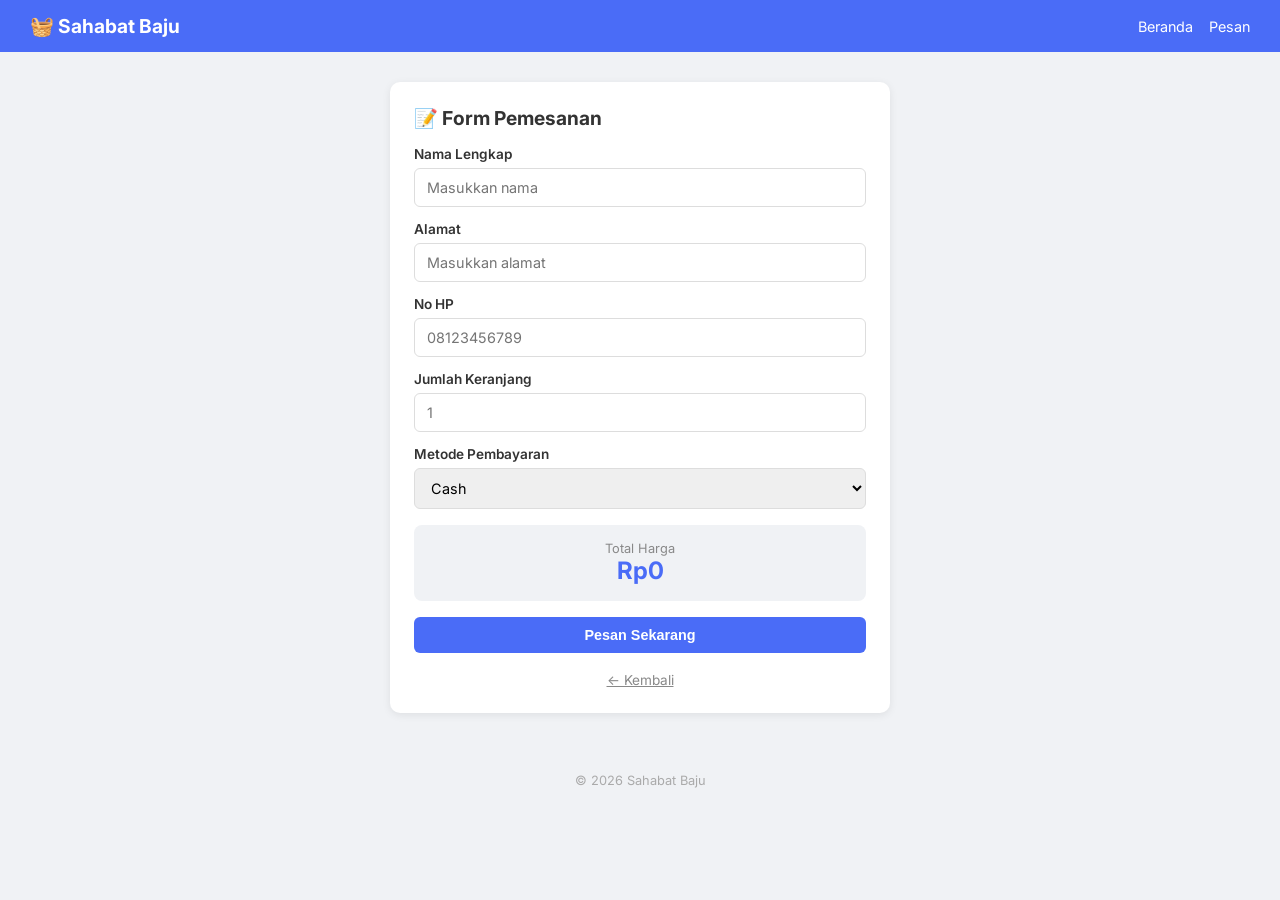
==== order.html @ f5a34f96 "first commit" ====
<!DOCTYPE html>
<html lang="id">

<head>
  <meta charset="UTF-8">
  <meta name="viewport" content="width=device-width, initial-scale=1.0">
  <title>Pesan — Sahabat Baju</title>
  <link rel="stylesheet" href="css/style.css">
</head>

<body>

  <nav class="navbar">
    <div class="logo">🧺 Sahabat Baju</div>
    <div class="nav-right">
      <a href="index.html">Beranda</a>
      <a href="order.html">Pesan</a>
    </div>
  </nav>

  <div class="container">
    <div class="card" style="max-width:500px; margin:30px auto;">
      <h2>📝 Form Pemesanan</h2>

      <form id="orderForm">
        <div class="form-group">
          <label>Nama Lengkap</label>
          <input type="text" id="nama" placeholder="Masukkan nama" required>
        </div>

        <div class="form-group">
          <label>Alamat</label>
          <input type="text" id="alamat" placeholder="Masukkan alamat" required>
        </div>

        <div class="form-group">
          <label>No HP</label>
          <input type="text" id="telp" placeholder="08123456789" required>
        </div>

        <div class="form-group">
          <label>Jumlah Keranjang</label>
          <input type="number" id="jumlah" placeholder="1" min="1" required>
        </div>

        <div class="form-group">
          <label>Metode Pembayaran</label>
          <select id="payment">
            <option value="Cash">Cash</option>
            <option value="Transfer">Transfer</option>
            <option value="E-Wallet">E-Wallet</option>
          </select>
        </div>

        <div class="price-box">
          <div class="label">Total Harga</div>
          <div class="amount" id="previewAmount">Rp0</div>
        </div>

        <button type="submit" class="btn btn-primary" style="width:100%;">Pesan Sekarang</button>
      </form>

      <p style="text-align:center; margin-top:16px;">
        <a href="index.html" style="color:#888; font-size:0.85rem;">← Kembali</a>
      </p>
    </div>
  </div>

  <div class="footer">&copy; 2026 Sahabat Baju</div>

  <script src="js/script.js"></script>
</body>

</html>
---- css/style.css ----
/* Google Font */
@import url('https://fonts.googleapis.com/css2?family=Inter:wght@400;600;700&display=swap');

/* Reset dasar */
* {
  margin: 0;
  padding: 0;
  box-sizing: border-box;
}

body {
  font-family: 'Inter', sans-serif;
  background: #f0f2f5;
  color: #333;
}

/* Navbar */
.navbar {
  display: flex;
  justify-content: space-between;
  align-items: center;
  padding: 14px 30px;
  background: #4a6cf7;
  color: white;
}

.navbar .logo {
  font-size: 1.2rem;
  font-weight: 700;
}

.navbar a {
  color: white;
  text-decoration: none;
  margin-left: 16px;
  font-size: 0.9rem;
}

.navbar a:hover {
  text-decoration: underline;
}

.nav-right {
  display: flex;
  align-items: center;
}

.current-time {
  font-size: 0.8rem;
  background: rgba(255, 255, 255, 0.2);
  padding: 4px 10px;
  border-radius: 6px;
  margin-right: 16px;
  white-space: nowrap;
}

/* Hero */
.hero {
  text-align: center;
  padding: 50px 20px;
  background: linear-gradient(135deg, #4a6cf7, #6a8bfc);
  color: white;
}

.hero h1 {
  font-size: 1.8rem;
  margin-bottom: 8px;
}

.hero p {
  font-size: 1rem;
  margin-bottom: 20px;
  opacity: 0.9;
}

/* Container */
.container {
  max-width: 900px;
  margin: 30px auto;
  padding: 0 20px;
}

/* Card */
.card {
  background: white;
  border-radius: 10px;
  padding: 24px;
  box-shadow: 0 2px 8px rgba(0, 0, 0, 0.08);
  margin-bottom: 20px;
}

.card h2 {
  font-size: 1.2rem;
  margin-bottom: 16px;
}

/* Button */
.btn {
  display: inline-block;
  padding: 10px 22px;
  border: none;
  border-radius: 6px;
  font-size: 0.9rem;
  font-weight: 600;
  cursor: pointer;
  text-decoration: none;
  transition: opacity 0.2s;
}

.btn:hover {
  opacity: 0.85;
}

.btn-primary {
  background: #4a6cf7;
  color: white;
}

.btn-danger {
  background: #e74c3c;
  color: white;
}

.btn-success {
  background: #27ae60;
  color: white;
}

.btn-sm {
  padding: 6px 12px;
  font-size: 0.8rem;
}

/* Form */
.form-group {
  margin-bottom: 14px;
}

.form-group label {
  display: block;
  font-size: 0.85rem;
  font-weight: 600;
  margin-bottom: 6px;
}

.form-group input,
.form-group select {
  width: 100%;
  padding: 10px 12px;
  border: 1px solid #ddd;
  border-radius: 6px;
  font-size: 0.9rem;
  font-family: inherit;
}

.form-group input:focus,
.form-group select:focus {
  outline: none;
  border-color: #4a6cf7;
}

/* Price preview */
.price-box {
  background: #f0f2f5;
  border-radius: 8px;
  padding: 16px;
  text-align: center;
  margin: 16px 0;
}

.price-box .label {
  font-size: 0.8rem;
  color: #888;
}

.price-box .amount {
  font-size: 1.5rem;
  font-weight: 700;
  color: #4a6cf7;
}

/* Table */
table {
  width: 100%;
  border-collapse: collapse;
}

th,
td {
  padding: 10px 12px;
  text-align: left;
  font-size: 0.85rem;
}

th {
  background: #4a6cf7;
  color: white;
}

tr:nth-child(even) {
  background: #f8f9fb;
}

td {
  border-bottom: 1px solid #eee;
}

/* Badge */
.badge {
  display: inline-block;
  padding: 3px 10px;
  border-radius: 12px;
  font-size: 0.75rem;
  font-weight: 600;
}

.badge-cash {
  background: #e8f5e9;
  color: #27ae60;
}

.badge-transfer {
  background: #e8eaf6;
  color: #4a6cf7;
}

.badge-ewallet {
  background: #fff3e0;
  color: #f39c12;
}

/* Empty state */
.empty {
  text-align: center;
  padding: 40px;
  color: #aaa;
}

/* Payment page */
.payment-box {
  max-width: 420px;
  margin: 0 auto;
  text-align: center;
}

.payment-box img {
  width: 180px;
  margin: 16px 0;
}

.detail-row {
  display: flex;
  justify-content: space-between;
  padding: 8px 0;
  border-bottom: 1px solid #eee;
  font-size: 0.9rem;
}

.detail-row:last-child {
  border-bottom: none;
  font-weight: 700;
  color: #4a6cf7;
}

/* Stats Grid */
.stats-grid {
  display: grid;
  grid-template-columns: repeat(4, 1fr);
  gap: 16px;
  margin-bottom: 20px;
}

.stat-card {
  background: white;
  border-radius: 10px;
  padding: 20px;
  box-shadow: 0 2px 8px rgba(0, 0, 0, 0.08);
  text-align: center;
}

.stat-card .stat-label {
  font-size: 0.78rem;
  color: #888;
  margin-bottom: 6px;
}

.stat-card .stat-value {
  font-size: 1.3rem;
  font-weight: 700;
  color: #4a6cf7;
}

/* Address Card */
.address-card {
  background: white;
  border-radius: 10px;
  padding: 28px;
  box-shadow: 0 2px 8px rgba(0, 0, 0, 0.08);
  text-align: center;
  margin-bottom: 20px;
  border-top: 3px solid #4a6cf7;
}

.address-card .address-icon {
  font-size: 2rem;
  margin-bottom: 8px;
}

.address-card h3 {
  font-size: 1.1rem;
  margin-bottom: 6px;
  color: #333;
}

.address-card p {
  color: #666;
  font-size: 0.9rem;
  line-height: 1.5;
}

.address-card .address-sub {
  font-size: 0.8rem;
  color: #aaa;
  margin-top: 8px;
}

/* Footer */
.footer {
  text-align: center;
  padding: 20px;
  color: #aaa;
  font-size: 0.8rem;
  margin-top: 40px;
}

/* Responsive */
@media (max-width: 600px) {
  .navbar {
    padding: 12px 16px;
  }

  .current-time {
    display: none;
  }

  .hero {
    padding: 35px 16px;
  }

  .hero h1 {
    font-size: 1.4rem;
  }

  .container {
    padding: 0 12px;
  }

  .card {
    padding: 16px;
  }

  table {
    font-size: 0.78rem;
  }

  th,
  td {
    padding: 8px 6px;
  }

  .stats-grid {
    grid-template-columns: repeat(2, 1fr);
    gap: 10px;
  }

  .stat-card {
    padding: 14px;
  }

  .stat-card .stat-value {
    font-size: 1.1rem;
  }
}
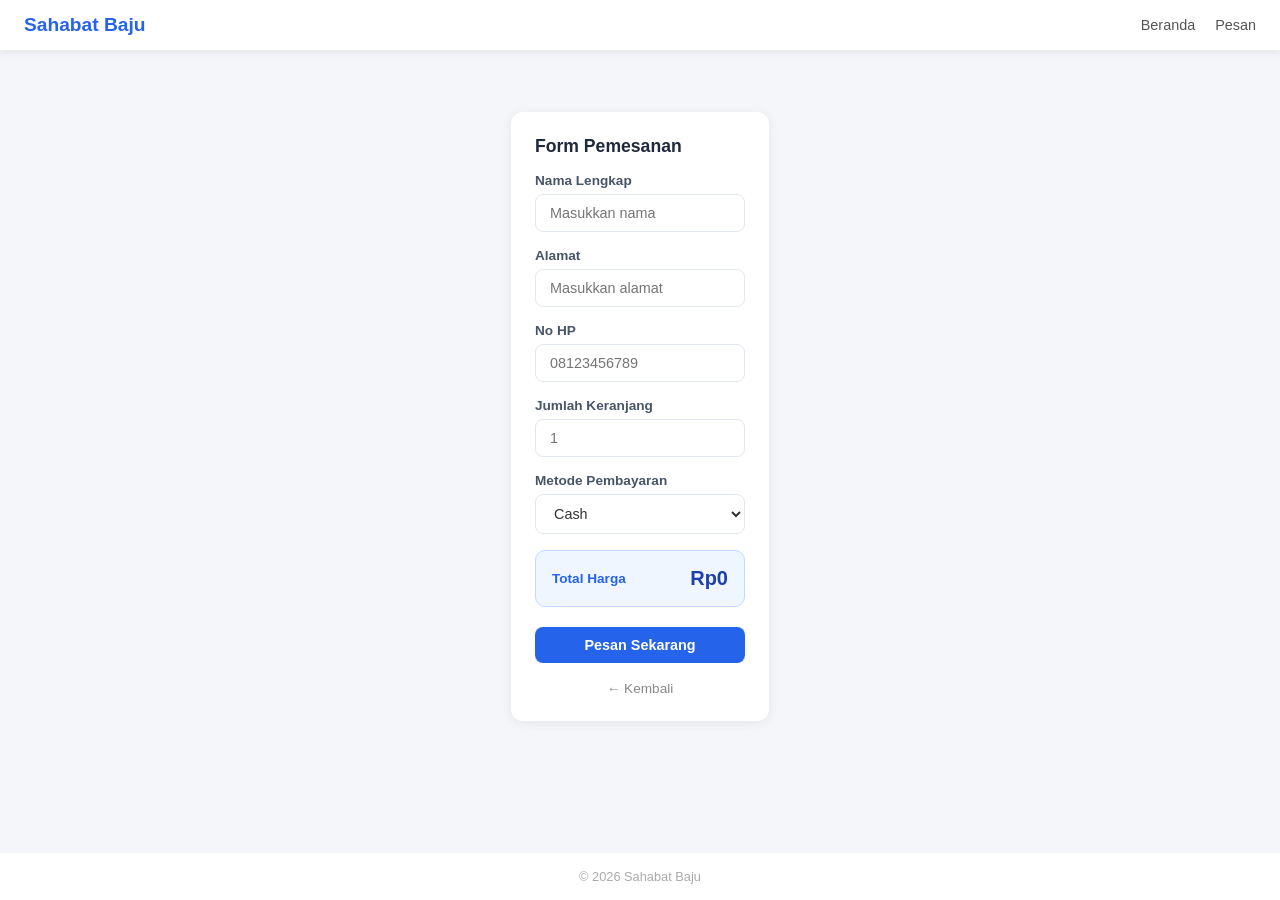
==== commit 200c7526: "Sahabat Laundry V1.1" ====
--- a/order.html
+++ b/order.html
@@ -11,7 +11,7 @@
 <body>
 
   <nav class="navbar">
-    <div class="logo">🧺 Sahabat Baju</div>
+    <div class="logo"><a href=index.html> Sahabat Baju</a></div>
     <div class="nav-right">
       <a href="index.html">Beranda</a>
       <a href="order.html">Pesan</a>
@@ -20,7 +20,7 @@
 
   <div class="container">
     <div class="card" style="max-width:500px; margin:30px auto;">
-      <h2>📝 Form Pemesanan</h2>
+      <h2>Form Pemesanan</h2>
 
       <form id="orderForm">
         <div class="form-group">
--- a/css/style.css
+++ b/css/style.css
@@ -1,383 +1,303 @@
-/* Google Font */
-@import url('https://fonts.googleapis.com/css2?family=Inter:wght@400;600;700&display=swap');
-
-/* Reset dasar */
-* {
-  margin: 0;
-  padding: 0;
-  box-sizing: border-box;
-}
+/* ===========================
+   SAHABAT BAJU — style.css
+   =========================== */
+
+/* Reset & Base */
+*, *::before, *::after { box-sizing: border-box; margin: 0; padding: 0; }
 
 body {
-  font-family: 'Inter', sans-serif;
-  background: #f0f2f5;
+  font-family: 'Segoe UI', sans-serif;
+  background: #f5f6fa;
   color: #333;
-}
-
-/* Navbar */
+  min-height: 100vh;
+  display: flex;
+  flex-direction: column;
+}
+
+a { text-decoration: none; color: inherit; }
+
+/* ===========================
+   NAVBAR
+   =========================== */
 .navbar {
   display: flex;
+  align-items: center;
   justify-content: space-between;
-  align-items: center;
-  padding: 14px 30px;
-  background: #4a6cf7;
-  color: white;
-}
-
-.navbar .logo {
+  background: #fff;
+  padding: 14px 24px;
+  box-shadow: 0 2px 8px rgba(0,0,0,.08);
+  position: sticky;
+  top: 0;
+  z-index: 100;
+}
+
+.logo {
   font-size: 1.2rem;
   font-weight: 700;
-}
-
-.navbar a {
-  color: white;
-  text-decoration: none;
-  margin-left: 16px;
+  color: #2563eb;
+}
+
+.nav-right {
+  display: flex;
+  gap: 20px;
+}
+
+.nav-right a {
   font-size: 0.9rem;
-}
-
-.navbar a:hover {
-  text-decoration: underline;
-}
-
-.nav-right {
-  display: flex;
-  align-items: center;
-}
-
-.current-time {
-  font-size: 0.8rem;
-  background: rgba(255, 255, 255, 0.2);
-  padding: 4px 10px;
-  border-radius: 6px;
-  margin-right: 16px;
-  white-space: nowrap;
-}
-
-/* Hero */
+  color: #555;
+  font-weight: 500;
+  transition: color .2s;
+}
+
+.nav-right a:hover { color: #2563eb; }
+
+/* ===========================
+   HERO
+   =========================== */
 .hero {
-  text-align: center;
-  padding: 50px 20px;
-  background: linear-gradient(135deg, #4a6cf7, #6a8bfc);
-  color: white;
+  background: linear-gradient(135deg, #2563eb 0%, #1e40af 100%);
+  color: #fff;
+  text-align: center;
+  padding: 64px 24px;
 }
 
 .hero h1 {
-  font-size: 1.8rem;
-  margin-bottom: 8px;
+  font-size: 2rem;
+  font-weight: 800;
+  margin-bottom: 10px;
 }
 
 .hero p {
-  font-size: 1rem;
-  margin-bottom: 20px;
-  opacity: 0.9;
-}
-
-/* Container */
-.container {
-  max-width: 900px;
-  margin: 30px auto;
-  padding: 0 20px;
-}
-
-/* Card */
-.card {
-  background: white;
-  border-radius: 10px;
-  padding: 24px;
-  box-shadow: 0 2px 8px rgba(0, 0, 0, 0.08);
-  margin-bottom: 20px;
-}
-
-.card h2 {
-  font-size: 1.2rem;
-  margin-bottom: 16px;
-}
-
-/* Button */
+  font-size: 1.1rem;
+  opacity: .85;
+  margin-bottom: 24px;
+}
+
+/* ===========================
+   BUTTONS
+   =========================== */
 .btn {
   display: inline-block;
   padding: 10px 22px;
-  border: none;
-  border-radius: 6px;
+  border-radius: 8px;
   font-size: 0.9rem;
   font-weight: 600;
   cursor: pointer;
-  text-decoration: none;
-  transition: opacity 0.2s;
-}
-
-.btn:hover {
-  opacity: 0.85;
-}
-
-.btn-primary {
-  background: #4a6cf7;
-  color: white;
-}
-
-.btn-danger {
-  background: #e74c3c;
-  color: white;
-}
-
-.btn-success {
-  background: #27ae60;
-  color: white;
-}
-
-.btn-sm {
-  padding: 6px 12px;
+  border: none;
+  transition: opacity .2s, transform .1s;
+}
+
+.btn:hover { opacity: .88; transform: translateY(-1px); }
+.btn:active { transform: translateY(0); }
+
+.btn-primary { background: #2563eb; color: #fff; }
+.btn-danger  { background: #ef4444; color: #fff; }
+.btn-success { background: #22c55e; color: #fff; }
+
+.btn-sm { padding: 7px 14px; font-size: 0.8rem; }
+
+/* ===========================
+   CONTAINER & CARD
+   =========================== */
+.container {
+  max-width: 960px;
+  margin: 0 auto;
+  padding: 32px 16px;
+  flex: 1;
+}
+
+.card {
+  background: #fff;
+  border-radius: 12px;
+  padding: 24px;
+  box-shadow: 0 2px 12px rgba(0,0,0,.07);
+  margin-bottom: 24px;
+}
+
+.card h2 {
+  font-size: 1.1rem;
+  font-weight: 700;
+  margin-bottom: 16px;
+  color: #1e293b;
+}
+
+/* ===========================
+   STATS GRID
+   =========================== */
+.stats-grid {
+  display: grid;
+  grid-template-columns: repeat(auto-fit, minmax(180px, 1fr));
+  gap: 16px;
+  margin-bottom: 24px;
+}
+
+.stat-card {
+  background: #fff;
+  border-radius: 12px;
+  padding: 20px;
+  box-shadow: 0 2px 12px rgba(0,0,0,.07);
+  text-align: center;
+}
+
+.stat-label {
   font-size: 0.8rem;
-}
-
-/* Form */
+  color: #888;
+  margin-bottom: 8px;
+}
+
+.stat-value {
+  font-size: 1.5rem;
+  font-weight: 800;
+  color: #2563eb;
+}
+
+/* ===========================
+   TABLE
+   =========================== */
+table {
+  width: 100%;
+  border-collapse: collapse;
+  font-size: 0.875rem;
+}
+
+thead th {
+  background: #f1f5f9;
+  padding: 10px 12px;
+  text-align: left;
+  font-weight: 600;
+  color: #475569;
+  white-space: nowrap;
+}
+
+tbody td {
+  padding: 10px 12px;
+  border-bottom: 1px solid #f1f5f9;
+  color: #334155;
+}
+
+tbody tr:last-child td { border-bottom: none; }
+tbody tr:hover { background: #f8fafc; }
+
+/* ===========================
+   ADDRESS CARD
+   =========================== */
+.address-card {
+  background: #fff;
+  border-radius: 12px;
+  padding: 24px;
+  box-shadow: 0 2px 12px rgba(0,0,0,.07);
+  text-align: center;
+  margin-bottom: 24px;
+}
+
+.address-icon { font-size: 2rem; margin-bottom: 8px; }
+
+.address-card h3 {
+  font-size: 1rem;
+  font-weight: 700;
+  margin-bottom: 6px;
+  color: #1e293b;
+}
+
+.address-card p { font-size: 0.875rem; color: #555; line-height: 1.6; }
+
+.address-sub { color: #94a3b8 !important; font-size: 0.8rem !important; margin-top: 4px; }
+
+/* ===========================
+   FORM
+   =========================== */
 .form-group {
-  margin-bottom: 14px;
+  margin-bottom: 16px;
 }
 
 .form-group label {
   display: block;
   font-size: 0.85rem;
   font-weight: 600;
+  color: #475569;
   margin-bottom: 6px;
 }
 
 .form-group input,
 .form-group select {
   width: 100%;
-  padding: 10px 12px;
-  border: 1px solid #ddd;
-  border-radius: 6px;
+  padding: 10px 14px;
+  border: 1px solid #e2e8f0;
+  border-radius: 8px;
   font-size: 0.9rem;
-  font-family: inherit;
+  outline: none;
+  transition: border-color .2s;
+  background: #fff;
+  color: #333;
 }
 
 .form-group input:focus,
-.form-group select:focus {
-  outline: none;
-  border-color: #4a6cf7;
-}
-
-/* Price preview */
+.form-group select:focus { border-color: #2563eb; }
+
+/* ===========================
+   PRICE BOX
+   =========================== */
 .price-box {
-  background: #f0f2f5;
-  border-radius: 8px;
+  background: #eff6ff;
+  border: 1px solid #bfdbfe;
+  border-radius: 10px;
   padding: 16px;
-  text-align: center;
-  margin: 16px 0;
+  display: flex;
+  justify-content: space-between;
+  align-items: center;
+  margin-bottom: 20px;
 }
 
 .price-box .label {
-  font-size: 0.8rem;
-  color: #888;
+  font-size: 0.85rem;
+  font-weight: 600;
+  color: #2563eb;
 }
 
 .price-box .amount {
-  font-size: 1.5rem;
-  font-weight: 700;
-  color: #4a6cf7;
-}
-
-/* Table */
-table {
-  width: 100%;
-  border-collapse: collapse;
-}
-
-th,
-td {
-  padding: 10px 12px;
-  text-align: left;
-  font-size: 0.85rem;
-}
-
-th {
-  background: #4a6cf7;
-  color: white;
-}
-
-tr:nth-child(even) {
-  background: #f8f9fb;
-}
-
-td {
-  border-bottom: 1px solid #eee;
-}
-
-/* Badge */
-.badge {
-  display: inline-block;
-  padding: 3px 10px;
-  border-radius: 12px;
-  font-size: 0.75rem;
-  font-weight: 600;
-}
-
-.badge-cash {
-  background: #e8f5e9;
-  color: #27ae60;
-}
-
-.badge-transfer {
-  background: #e8eaf6;
-  color: #4a6cf7;
-}
-
-.badge-ewallet {
-  background: #fff3e0;
-  color: #f39c12;
-}
-
-/* Empty state */
-.empty {
-  text-align: center;
-  padding: 40px;
-  color: #aaa;
-}
-
-/* Payment page */
+  font-size: 1.25rem;
+  font-weight: 800;
+  color: #1e40af;
+}
+
+/* ===========================
+   PAYMENT BOX
+   =========================== */
 .payment-box {
   max-width: 420px;
-  margin: 0 auto;
-  text-align: center;
-}
+  margin: 30px auto;
+  text-align: center;
+}
+
+.payment-box h2 { margin-bottom: 4px; }
 
 .payment-box img {
-  width: 180px;
-  margin: 16px 0;
+  border-radius: 8px;
+  border: 1px solid #e2e8f0;
 }
 
 .detail-row {
   display: flex;
   justify-content: space-between;
   padding: 8px 0;
-  border-bottom: 1px solid #eee;
-  font-size: 0.9rem;
-}
-
-.detail-row:last-child {
-  border-bottom: none;
-  font-weight: 700;
-  color: #4a6cf7;
-}
-
-/* Stats Grid */
-.stats-grid {
-  display: grid;
-  grid-template-columns: repeat(4, 1fr);
-  gap: 16px;
-  margin-bottom: 20px;
-}
-
-.stat-card {
-  background: white;
-  border-radius: 10px;
-  padding: 20px;
-  box-shadow: 0 2px 8px rgba(0, 0, 0, 0.08);
-  text-align: center;
-}
-
-.stat-card .stat-label {
-  font-size: 0.78rem;
-  color: #888;
-  margin-bottom: 6px;
-}
-
-.stat-card .stat-value {
-  font-size: 1.3rem;
-  font-weight: 700;
-  color: #4a6cf7;
-}
-
-/* Address Card */
-.address-card {
-  background: white;
-  border-radius: 10px;
-  padding: 28px;
-  box-shadow: 0 2px 8px rgba(0, 0, 0, 0.08);
-  text-align: center;
-  margin-bottom: 20px;
-  border-top: 3px solid #4a6cf7;
-}
-
-.address-card .address-icon {
-  font-size: 2rem;
-  margin-bottom: 8px;
-}
-
-.address-card h3 {
-  font-size: 1.1rem;
-  margin-bottom: 6px;
-  color: #333;
-}
-
-.address-card p {
-  color: #666;
-  font-size: 0.9rem;
-  line-height: 1.5;
-}
-
-.address-card .address-sub {
+  font-size: 0.875rem;
+  border-bottom: 1px solid #e8ecf0;
+  color: #475569;
+}
+
+.detail-row:last-child { border-bottom: none; }
+
+.detail-row span:last-child { font-weight: 700; color: #1e293b; }
+
+/* ===========================
+   FOOTER
+   =========================== */
+.footer {
+  text-align: center;
+  padding: 16px;
   font-size: 0.8rem;
   color: #aaa;
-  margin-top: 8px;
-}
-
-/* Footer */
-.footer {
-  text-align: center;
-  padding: 20px;
-  color: #aaa;
-  font-size: 0.8rem;
-  margin-top: 40px;
-}
-
-/* Responsive */
-@media (max-width: 600px) {
-  .navbar {
-    padding: 12px 16px;
-  }
-
-  .current-time {
-    display: none;
-  }
-
-  .hero {
-    padding: 35px 16px;
-  }
-
-  .hero h1 {
-    font-size: 1.4rem;
-  }
-
-  .container {
-    padding: 0 12px;
-  }
-
-  .card {
-    padding: 16px;
-  }
-
-  table {
-    font-size: 0.78rem;
-  }
-
-  th,
-  td {
-    padding: 8px 6px;
-  }
-
-  .stats-grid {
-    grid-template-columns: repeat(2, 1fr);
-    gap: 10px;
-  }
-
-  .stat-card {
-    padding: 14px;
-  }
-
-  .stat-card .stat-value {
-    font-size: 1.1rem;
-  }
+  background: #fff;
+  border-top: 1px solid #f1f5f9;
+  margin-top: auto;
 }
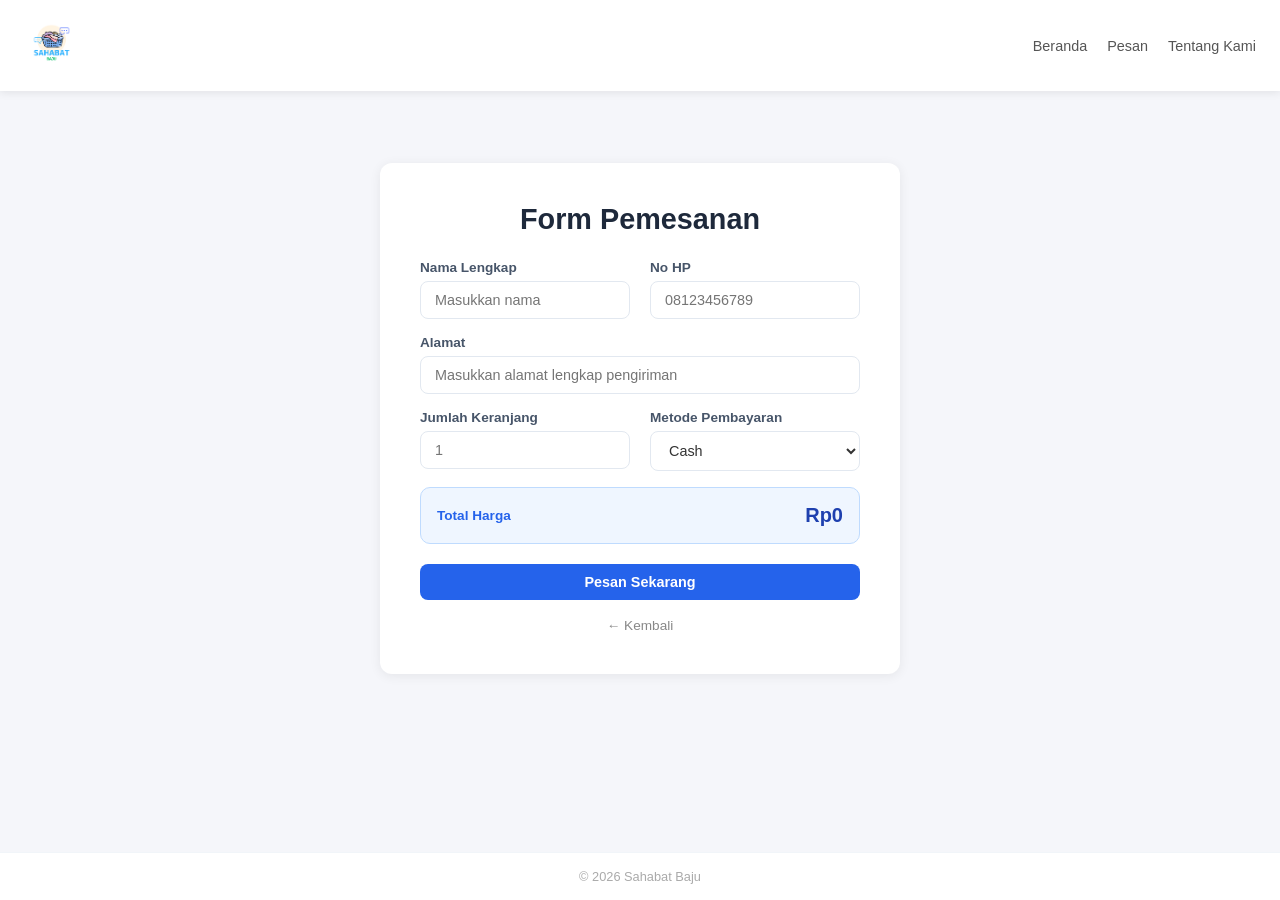
==== commit 1ecdba76: "Sahabat Baju V1.2" ====
--- a/order.html
+++ b/order.html
@@ -4,52 +4,59 @@
 <head>
   <meta charset="UTF-8">
   <meta name="viewport" content="width=device-width, initial-scale=1.0">
-  <title>Pesan — Sahabat Baju</title>
-  <link rel="stylesheet" href="css/style.css">
+  <title>Pesan — Sahabat Laundry</title>
+  <link rel="stylesheet" href="css/style.css?v=2.0">
 </head>
 
 <body>
 
   <nav class="navbar">
-    <div class="logo"><a href=index.html> Sahabat Baju</a></div>
+    <div class="logo">
+      <a href="index.html">
+        <img class="navbar-logo" src="assets/Hijau Oranye Minimalis Logo Toko Modern Maret.png" alt="Logo Sahabat Laundry">
+      </a>
+    </div>
     <div class="nav-right">
       <a href="index.html">Beranda</a>
       <a href="order.html">Pesan</a>
+      <a href="about.html">Tentang Kami</a>
     </div>
   </nav>
 
   <div class="container">
-    <div class="card" style="max-width:500px; margin:30px auto;">
-      <h2>Form Pemesanan</h2>
+    <div class="card" style="max-width:800px; margin:40px auto; padding:40px;">
+      <h2 style="text-align: center; font-size: 1.8rem; margin-bottom: 24px;">Form Pemesanan</h2>
 
       <form id="orderForm">
-        <div class="form-group">
-          <label>Nama Lengkap</label>
-          <input type="text" id="nama" placeholder="Masukkan nama" required>
-        </div>
+        <div class="order-form-grid" style="display: grid; grid-template-columns: 1fr 1fr; gap: 0 20px;">
+          <div class="form-group">
+            <label>Nama Lengkap</label>
+            <input type="text" id="nama" placeholder="Masukkan nama" required>
+          </div>
 
-        <div class="form-group">
-          <label>Alamat</label>
-          <input type="text" id="alamat" placeholder="Masukkan alamat" required>
-        </div>
+          <div class="form-group">
+            <label>No HP</label>
+            <input type="text" id="telp" placeholder="08123456789" required>
+          </div>
 
-        <div class="form-group">
-          <label>No HP</label>
-          <input type="text" id="telp" placeholder="08123456789" required>
-        </div>
+          <div class="form-group" style="grid-column: 1 / -1;">
+            <label>Alamat</label>
+            <input type="text" id="alamat" placeholder="Masukkan alamat lengkap pengiriman" required>
+          </div>
 
-        <div class="form-group">
-          <label>Jumlah Keranjang</label>
-          <input type="number" id="jumlah" placeholder="1" min="1" required>
-        </div>
+          <div class="form-group">
+            <label>Jumlah Keranjang</label>
+            <input type="number" id="jumlah" placeholder="1" min="1" required>
+          </div>
 
-        <div class="form-group">
-          <label>Metode Pembayaran</label>
-          <select id="payment">
-            <option value="Cash">Cash</option>
-            <option value="Transfer">Transfer</option>
-            <option value="E-Wallet">E-Wallet</option>
-          </select>
+          <div class="form-group">
+            <label>Metode Pembayaran</label>
+            <select id="payment">
+              <option value="Cash">Cash</option>
+              <option value="Transfer">Transfer</option>
+              <option value="E-Wallet">E-Wallet</option>
+            </select>
+          </div>
         </div>
 
         <div class="price-box">
--- a/css/style.css
+++ b/css/style.css
@@ -3,7 +3,11 @@
    =========================== */
 
 /* Reset & Base */
-*, *::before, *::after { box-sizing: border-box; margin: 0; padding: 0; }
+* {
+  box-sizing: border-box;
+  margin: 0;
+  padding: 0;
+}
 
 body {
   font-family: 'Segoe UI', sans-serif;
@@ -14,7 +18,10 @@
   flex-direction: column;
 }
 
-a { text-decoration: none; color: inherit; }
+a {
+  text-decoration: none;
+  color: inherit;
+}
 
 /* ===========================
    NAVBAR
@@ -24,17 +31,23 @@
   align-items: center;
   justify-content: space-between;
   background: #fff;
-  padding: 14px 24px;
-  box-shadow: 0 2px 8px rgba(0,0,0,.08);
+  padding: 16px 24px;
+  box-shadow: 0 2px 8px rgba(0, 0, 0, .08);
   position: sticky;
   top: 0;
   z-index: 100;
 }
 
 .logo {
-  font-size: 1.2rem;
-  font-weight: 700;
-  color: #2563eb;
+  display: flex;
+  align-items: center;
+}
+
+.navbar-logo {
+  height: 55px;
+  width: auto;
+  max-width: 100%;
+  object-fit: contain;
 }
 
 .nav-right {
@@ -49,13 +62,15 @@
   transition: color .2s;
 }
 
-.nav-right a:hover { color: #2563eb; }
+.nav-right a:hover {
+  color: #2563eb;
+}
 
 /* ===========================
    HERO
    =========================== */
 .hero {
-  background: linear-gradient(135deg, #2563eb 0%, #1e40af 100%);
+  background: linear-gradient(135deg, rgba(37, 99, 235, 0.85) 0%, rgba(30, 64, 175, 0.85) 100%), url('https://images.unsplash.com/photo-1545173168-9f1947eebb7f?ixlib=rb-4.0.3&auto=format&fit=crop&w=1920&q=80') center/cover;
   color: #fff;
   text-align: center;
   padding: 64px 24px;
@@ -87,14 +102,34 @@
   transition: opacity .2s, transform .1s;
 }
 
-.btn:hover { opacity: .88; transform: translateY(-1px); }
-.btn:active { transform: translateY(0); }
-
-.btn-primary { background: #2563eb; color: #fff; }
-.btn-danger  { background: #ef4444; color: #fff; }
-.btn-success { background: #22c55e; color: #fff; }
-
-.btn-sm { padding: 7px 14px; font-size: 0.8rem; }
+.btn:hover {
+  opacity: .88;
+  transform: translateY(-1px);
+}
+
+.btn:active {
+  transform: translateY(0);
+}
+
+.btn-primary {
+  background: #2563eb;
+  color: #fff;
+}
+
+.btn-danger {
+  background: #ef4444;
+  color: #fff;
+}
+
+.btn-success {
+  background: #22c55e;
+  color: #fff;
+}
+
+.btn-sm {
+  padding: 7px 14px;
+  font-size: 0.8rem;
+}
 
 /* ===========================
    CONTAINER & CARD
@@ -110,7 +145,7 @@
   background: #fff;
   border-radius: 12px;
   padding: 24px;
-  box-shadow: 0 2px 12px rgba(0,0,0,.07);
+  box-shadow: 0 2px 12px rgba(0, 0, 0, .07);
   margin-bottom: 24px;
 }
 
@@ -135,7 +170,7 @@
   background: #fff;
   border-radius: 12px;
   padding: 20px;
-  box-shadow: 0 2px 12px rgba(0,0,0,.07);
+  box-shadow: 0 2px 12px rgba(0, 0, 0, .07);
   text-align: center;
 }
 
@@ -175,8 +210,13 @@
   color: #334155;
 }
 
-tbody tr:last-child td { border-bottom: none; }
-tbody tr:hover { background: #f8fafc; }
+tbody tr:last-child td {
+  border-bottom: none;
+}
+
+tbody tr:hover {
+  background: #f8fafc;
+}
 
 /* ===========================
    ADDRESS CARD
@@ -185,12 +225,15 @@
   background: #fff;
   border-radius: 12px;
   padding: 24px;
-  box-shadow: 0 2px 12px rgba(0,0,0,.07);
+  box-shadow: 0 2px 12px rgba(0, 0, 0, .07);
   text-align: center;
   margin-bottom: 24px;
 }
 
-.address-icon { font-size: 2rem; margin-bottom: 8px; }
+.address-icon {
+  font-size: 2rem;
+  margin-bottom: 8px;
+}
 
 .address-card h3 {
   font-size: 1rem;
@@ -199,9 +242,17 @@
   color: #1e293b;
 }
 
-.address-card p { font-size: 0.875rem; color: #555; line-height: 1.6; }
-
-.address-sub { color: #94a3b8 !important; font-size: 0.8rem !important; margin-top: 4px; }
+.address-card p {
+  font-size: 0.875rem;
+  color: #555;
+  line-height: 1.6;
+}
+
+.address-sub {
+  color: #94a3b8 !important;
+  font-size: 0.8rem !important;
+  margin-top: 4px;
+}
 
 /* ===========================
    FORM
@@ -232,7 +283,9 @@
 }
 
 .form-group input:focus,
-.form-group select:focus { border-color: #2563eb; }
+.form-group select:focus {
+  border-color: #2563eb;
+}
 
 /* ===========================
    PRICE BOX
@@ -269,7 +322,9 @@
   text-align: center;
 }
 
-.payment-box h2 { margin-bottom: 4px; }
+.payment-box h2 {
+  margin-bottom: 4px;
+}
 
 .payment-box img {
   border-radius: 8px;
@@ -285,9 +340,14 @@
   color: #475569;
 }
 
-.detail-row:last-child { border-bottom: none; }
-
-.detail-row span:last-child { font-weight: 700; color: #1e293b; }
+.detail-row:last-child {
+  border-bottom: none;
+}
+
+.detail-row span:last-child {
+  font-weight: 700;
+  color: #1e293b;
+}
 
 /* ===========================
    FOOTER
@@ -300,4 +360,241 @@
   background: #fff;
   border-top: 1px solid #f1f5f9;
   margin-top: auto;
+}
+
+/* ===========================
+   ABOUT PAGE
+   =========================== */
+.about-hero {
+  background: linear-gradient(135deg, rgba(16, 185, 129, 0.85) 0%, rgba(5, 150, 105, 0.85) 100%), url('https://images.unsplash.com/photo-1517677208171-cb4a52544600?ixlib=rb-4.0.3&auto=format&fit=crop&w=1920&q=80') center/cover;
+}
+
+.about-purpose-card {
+  display: flex;
+  flex-wrap: wrap;
+  align-items: stretch;
+  background: #fff;
+  border-radius: 16px;
+  overflow: hidden;
+  box-shadow: 0 4px 24px rgba(0, 0, 0, .06);
+  margin-bottom: 48px;
+}
+
+.about-content {
+  flex: 1 1 300px;
+  padding: 40px;
+  display: flex;
+  flex-direction: column;
+  justify-content: center;
+}
+
+.about-content h2 {
+  font-size: 1.6rem;
+  color: #1e293b;
+  margin-bottom: 16px;
+}
+
+.about-content p {
+  color: #555;
+  line-height: 1.8;
+  font-size: 1rem;
+}
+
+.about-image {
+  flex: 1 1 300px;
+  background: #f1f5f9;
+  display: flex;
+  align-items: center;
+  justify-content: center;
+  padding: 32px;
+}
+
+.about-image img {
+  width: 100%;
+  height: auto;
+  max-width: 400px;
+  object-fit: contain;
+  border-radius: 12px;
+  box-shadow: 0 4px 12px rgba(0, 0, 0, 0.05);
+}
+
+.image-placeholder {
+  color: #94a3b8;
+  font-size: 1rem;
+  font-weight: 600;
+  text-align: center;
+  padding: 20px;
+}
+
+/* TEAM SECTION */
+.team-title {
+  text-align: center;
+  font-size: 1.5rem;
+  font-weight: 800;
+  margin-bottom: 32px;
+  color: #1e293b;
+}
+
+.team-grid {
+  display: grid;
+  grid-template-columns: repeat(auto-fit, minmax(280px, 1fr));
+  gap: 24px;
+}
+
+.team-card {
+  background: #fff;
+  border-radius: 16px;
+  padding: 40px 24px;
+  text-align: center;
+  box-shadow: 0 4px 16px rgba(0, 0, 0, .04);
+  transition: transform 0.3s ease, box-shadow 0.3s ease;
+  position: relative;
+  overflow: hidden;
+  border: 1px solid #f1f5f9;
+}
+
+.team-card::before {
+  content: '';
+  position: absolute;
+  top: 0;
+  left: 0;
+  right: 0;
+  height: 6px;
+  background: linear-gradient(90deg, #3b82f6, #10b981);
+}
+
+.team-card:hover {
+  transform: translateY(-8px);
+  box-shadow: 0 16px 32px rgba(0, 0, 0, .08);
+}
+
+.member-avatar {
+  width: 110px;
+  height: 110px;
+  margin: 0 auto 20px;
+  background: #e2e8f0;
+  border-radius: 50%;
+  border: 4px solid #f8fafc;
+  box-shadow: 0 4px 12px rgba(0, 0, 0, .08);
+  overflow: hidden;
+  display: flex;
+  align-items: center;
+  justify-content: center;
+  position: relative;
+}
+
+.member-avatar .image-placeholder {
+  font-size: 2.5rem;
+  margin: 0;
+  padding: 0;
+}
+
+.member-avatar img {
+  width: 100%;
+  height: 100%;
+  object-fit: cover;
+  position: absolute;
+  top: 0;
+  left: 0;
+}
+
+.team-card h3 {
+  font-size: 1.15rem;
+  font-weight: 700;
+  color: #0f172a;
+  margin-bottom: 6px;
+}
+
+.team-card .role {
+  display: inline-block;
+  font-size: 0.8rem;
+  color: #3b82f6;
+  font-weight: 700;
+  background: #eff6ff;
+  padding: 6px 14px;
+  border-radius: 20px;
+  margin-bottom: 16px;
+  border: 1px solid #bfdbfe;
+}
+
+.team-card p {
+  font-size: 0.9rem;
+  color: #64748b;
+  line-height: 1.7;
+}
+
+/* ===========================
+
+   TOAST NOTIFICATION
+   =========================== */
+.toast {
+  position: fixed;
+  top: 20px;
+  right: 20px;
+  background: #22c55e;
+  color: #fff;
+  padding: 12px 24px;
+  border-radius: 8px;
+  box-shadow: 0 4px 12px rgba(0, 0, 0, 0.15);
+  font-weight: 600;
+  z-index: 1000;
+  transform: translateY(-50px);
+  opacity: 0;
+  transition: all 0.3s ease;
+  pointer-events: none;
+}
+
+.toast.show {
+  transform: translateY(0);
+  opacity: 1;
+}
+
+/* ===========================
+   RESPONSIVENESS / MOBILE
+   =========================== */
+@media (max-width: 768px) {
+  .navbar {
+    flex-direction: column;
+    padding: 12px 16px;
+    gap: 16px;
+    align-items: center;
+  }
+
+  .navbar-logo {
+    height: 50px; /* Slight scale down on mobile but let width scale naturally */
+  }
+
+  .nav-right {
+    width: 100%;
+    display: flex;
+    justify-content: space-evenly;
+    flex-wrap: wrap;
+    gap: 8px;
+  }
+
+  .nav-right a {
+    font-size: 0.85rem;
+    padding: 8px 12px;
+    background: #f1f5f9;
+    border-radius: 8px;
+    text-align: center;
+    flex: 1;
+    min-width: 80px;
+  }
+
+  .order-form-grid {
+    grid-template-columns: 1fr !important;
+  }
+
+  .about-content {
+    padding: 24px;
+  }
+
+  .hero {
+    padding: 48px 16px;
+  }
+
+  .stats-grid {
+    grid-template-columns: 1fr;
+  }
 }
